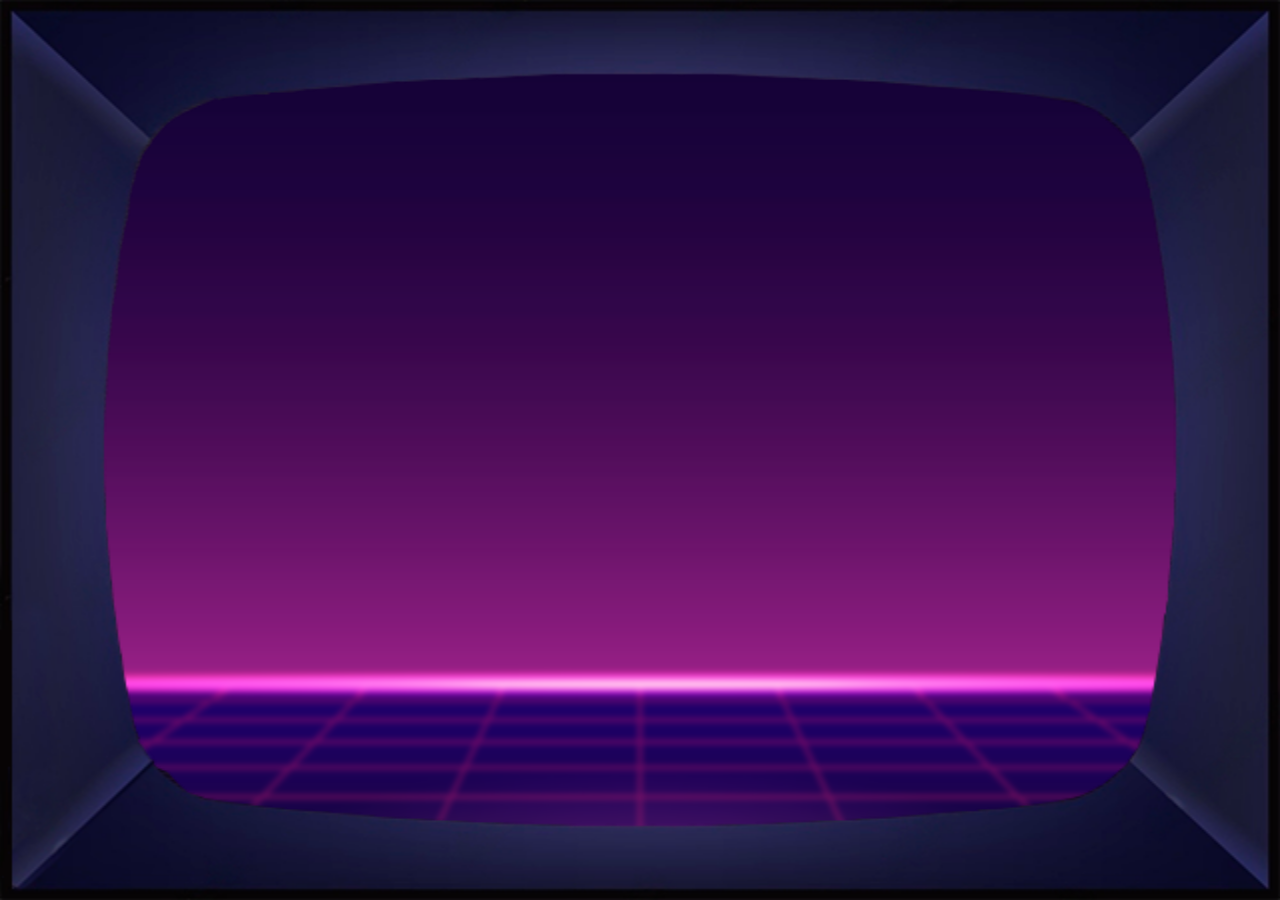
==== Site-Institucional/index.html @ 6da376a3 "Início do site institucional" ====
<!DOCTYPE html>
<html lang="en">
  <head>
    <meta charset="UTF-8" />
    <meta http-equiv="X-UA-Compatible" content="IE=edge" />
    <meta name="viewport" content="width=device-width, initial-scale=1.0" />
    <title>Home | ChessBit</title>
    <link rel="stylesheet" type="text/css" href="css/index-style.css" />
  </head>
  <body>
    <div class="background">
      <div class="background-image"></div>
      <div class="overlay"></div>
    </div>
  </body>
</html>
---- Site-Institucional/css/index-style.css ----
body {
  margin: 0;
  padding: 0;
}

.background {
  position: relative;
  height: 100vh;
  width: 100vw;
  overflow: hidden;
}

.background-image {
  background-image: url("../assets/91656.jpg");
  background-repeat: no-repeat;
  background-size: cover;
  background-position: center;
  z-index: 0;
  margin: 0;
  padding: 0;
  filter: blur(3px);
  height: 100%;
  width: 100%;
}

.overlay {
  background-image: url("../assets/arcade-screen.png");
  z-index: 1;
  background-size: 100% 100%;
  height: 100vh;
  width: 100vw;
  position: absolute;
  top: 0;
  left: 0;
}
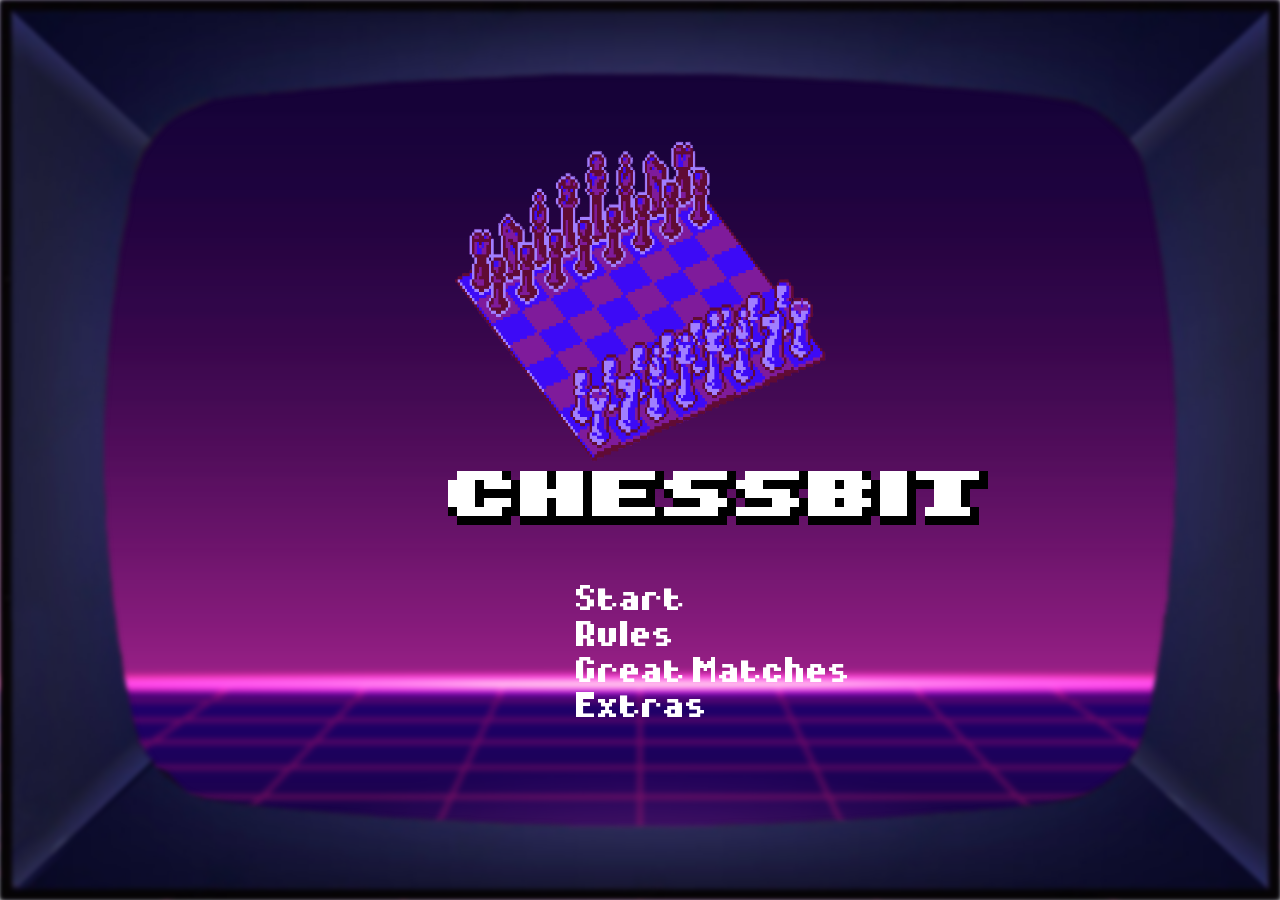
==== commit 6d45d631: "Adicionando html home, arquivos fontes e css home ainda não finalizados" ====
--- a/Site-Institucional/index.html
+++ b/Site-Institucional/index.html
@@ -9,8 +9,19 @@
   </head>
   <body>
     <div class="background">
-      <div class="background-image"></div>
+      <div class="background-imagem"></div>
       <div class="overlay"></div>
+      <div class="conteudo">
+        <div class="conteudo-imagem"></div>
+        <div class="conteudo-logo">ChessBit</div>
+        <div class="conteudo-logo2">ChessBit</div>
+        <div class="conteudo-opcoes">
+          <span class="options">Start</span>
+          <span class="options">Rules</span>
+          <span class="options">Great Matches</span>
+          <span class="options">Extras</span>
+        </div>
+      </div>
     </div>
   </body>
 </html>
--- a/Site-Institucional/css/index-style.css
+++ b/Site-Institucional/css/index-style.css
@@ -1,8 +1,26 @@
+/* Fontes */
+@font-face {
+  font-family: "Arcade-In";
+  src: url("../fonts/8-bit\ Arcade\ In.ttf") format("truetype");
+}
+
+@font-face {
+  font-family: "Arcade-Out";
+  src: url("../fonts/8-bit\ Arcade\ Out.ttf") format("truetype");
+}
+
+@font-face {
+  font-family: "8-Bit";
+  src: url("../fonts/Diary\ of\ an\ 8-bit\ mage.otf") format("truetype");
+}
+
+/* Site */
 body {
   margin: 0;
   padding: 0;
 }
 
+/* Definindo plano de fundo */
 .background {
   position: relative;
   height: 100vh;
@@ -10,7 +28,8 @@
   overflow: hidden;
 }
 
-.background-image {
+/* Definindo imagem de plano de fundo */
+.background-imagem {
   background-image: url("../assets/91656.jpg");
   background-repeat: no-repeat;
   background-size: cover;
@@ -23,6 +42,7 @@
   width: 100%;
 }
 
+/* Definindo overlay tela arcade */
 .overlay {
   background-image: url("../assets/arcade-screen.png");
   z-index: 1;
@@ -32,4 +52,59 @@
   position: absolute;
   top: 0;
   left: 0;
+  filter: blur(2px);
 }
+
+/* Definindo Logo ChessBit */
+
+.conteudo-imagem {
+  background-image: url("../assets/cutted-chess-board.png");
+  z-index: 1;
+  background-size: 100% 100%;
+  height: 50vh;
+  width: 30vw;
+  position: absolute;
+  top: 5%;
+  left: 35%;
+}
+
+/* Definindo Logo ChessBit */
+.conteudo-logo {
+  font-family: "Arcade-in", sans-serif;
+  font-size: 900%;
+  color: white;
+  z-index: 1;
+  height: 50vh;
+  width: 30vw;
+  position: absolute;
+  top: 47%;
+  left: 35%;
+}
+.conteudo-logo2 {
+  font-family: "Arcade-Out", sans-serif;
+  color: black;
+  font-size: 900%;
+  z-index: 1;
+  height: 50vh;
+  width: 30vw;
+  position: absolute;
+  top: 47%;
+  left: 35%;
+}
+
+.conteudo-opcoes {
+  position: absolute;
+  display: flex;
+  flex-direction: column;
+  height: 50vh;
+  width: 30vw;
+  top: 65%;
+  left: 45%;
+}
+.options {
+  font-family: "8-Bit", sans-serif;
+  font-size: 200%;
+  color: white;
+  z-index: 1;
+  margin-bottom: 1%;
+}
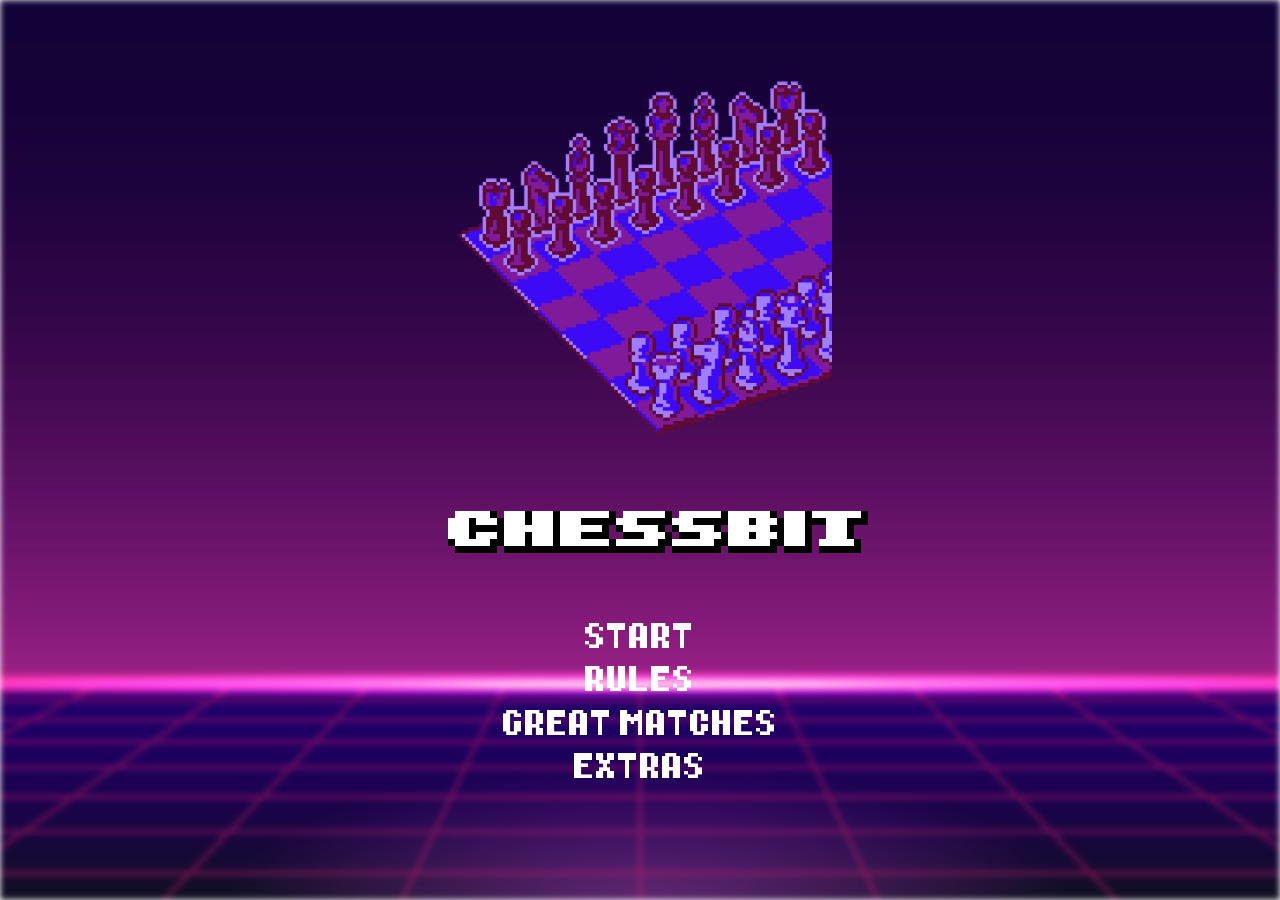
==== commit 26ad58a4: "Adicionando arquivos home e corrigindo erros" ====
--- a/Site-Institucional/index.html
+++ b/Site-Institucional/index.html
@@ -8,20 +8,32 @@
     <link rel="stylesheet" type="text/css" href="css/index-style.css" />
   </head>
   <body>
-    <div class="background">
-      <div class="background-imagem"></div>
-      <div class="overlay"></div>
-      <div class="conteudo">
+    <audio preload="auto" loop id="background-song">
+      <source src="sounds/background-song.mp3" type="audio/mpeg">
+    </audio>
+    <div class="background-imagem"></div>
+    <div class="overlay"></div>
+    <div class="conteudo">
         <div class="conteudo-imagem"></div>
-        <div class="conteudo-logo">ChessBit</div>
-        <div class="conteudo-logo2">ChessBit</div>
+        <div class="logos">
+          <div class="conteudo-logo">ChessBit</div>
+          <div class="conteudo-logo2">ChessBit</div>
+        </div>
         <div class="conteudo-opcoes">
-          <span class="options">Start</span>
-          <span class="options">Rules</span>
-          <span class="options">Great Matches</span>
-          <span class="options">Extras</span>
+          <span class="options">START</span>
+          <span class="options">RULES</span>
+          <span class="options">GREAT MATCHES</span>
+          <span class="options">EXTRAS</span>
         </div>
-      </div>
     </div>
   </body>
 </html>
+
+<script>
+  window.addEventListener("", play());
+
+  function play(){
+    var musica = document.getElementById("background-song");
+    musica.play();
+  }
+</script>
--- a/Site-Institucional/css/index-style.css
+++ b/Site-Institucional/css/index-style.css
@@ -21,20 +21,25 @@
 }
 
 /* Definindo plano de fundo */
-.background {
+.conteudo {
   position: relative;
   height: 100vh;
   width: 100vw;
   overflow: hidden;
+  display: flex;
+  flex-direction: column;
+  align-items: center;
 }
 
 /* Definindo imagem de plano de fundo */
 .background-imagem {
+  display: flex;
+  position: absolute;
   background-image: url("../assets/91656.jpg");
   background-repeat: no-repeat;
   background-size: cover;
-  background-position: center;
-  z-index: 0;
+  background-position: center bottom;
+  z-index: -2;
   margin: 0;
   padding: 0;
   filter: blur(3px);
@@ -44,8 +49,10 @@
 
 /* Definindo overlay tela arcade */
 .overlay {
+  display: flex;
+  position: absolute;
   background-image: url("../assets/arcade-screen.png");
-  z-index: 1;
+  z-index: -1;
   background-size: 100% 100%;
   height: 100vh;
   width: 100vw;
@@ -53,6 +60,7 @@
   top: 0;
   left: 0;
   filter: blur(2px);
+  display: none;
 }
 
 /* Definindo Logo ChessBit */
@@ -60,51 +68,49 @@
 .conteudo-imagem {
   background-image: url("../assets/cutted-chess-board.png");
   z-index: 1;
-  background-size: 100% 100%;
-  height: 50vh;
+  background-size: cover;
+  background-repeat: no-repeat;
+  height: 90vh;
   width: 30vw;
-  position: absolute;
-  top: 5%;
-  left: 35%;
+  margin-top: -2%;
+  display: flex;
+  /* margin-top: 2%; */
 }
 
 /* Definindo Logo ChessBit */
+.logos{
+  height: 20vh;
+  width: 30vw;
+  display: flex;
+  margin-bottom: 3%;
+}
+
 .conteudo-logo {
   font-family: "Arcade-in", sans-serif;
-  font-size: 900%;
+  font-size: 700%;
   color: white;
   z-index: 1;
-  height: 50vh;
-  width: 30vw;
   position: absolute;
-  top: 47%;
-  left: 35%;
 }
 .conteudo-logo2 {
   font-family: "Arcade-Out", sans-serif;
+  position: absolute;
+  z-index: 2;
   color: black;
-  font-size: 900%;
-  z-index: 1;
-  height: 50vh;
-  width: 30vw;
-  position: absolute;
-  top: 47%;
-  left: 35%;
+  font-size: 700%;
 }
 
 .conteudo-opcoes {
-  position: absolute;
   display: flex;
   flex-direction: column;
+  align-items: center;
   height: 50vh;
   width: 30vw;
-  top: 65%;
-  left: 45%;
 }
 .options {
   font-family: "8-Bit", sans-serif;
   font-size: 200%;
   color: white;
   z-index: 1;
-  margin-bottom: 1%;
+  margin-bottom: 3%;
 }
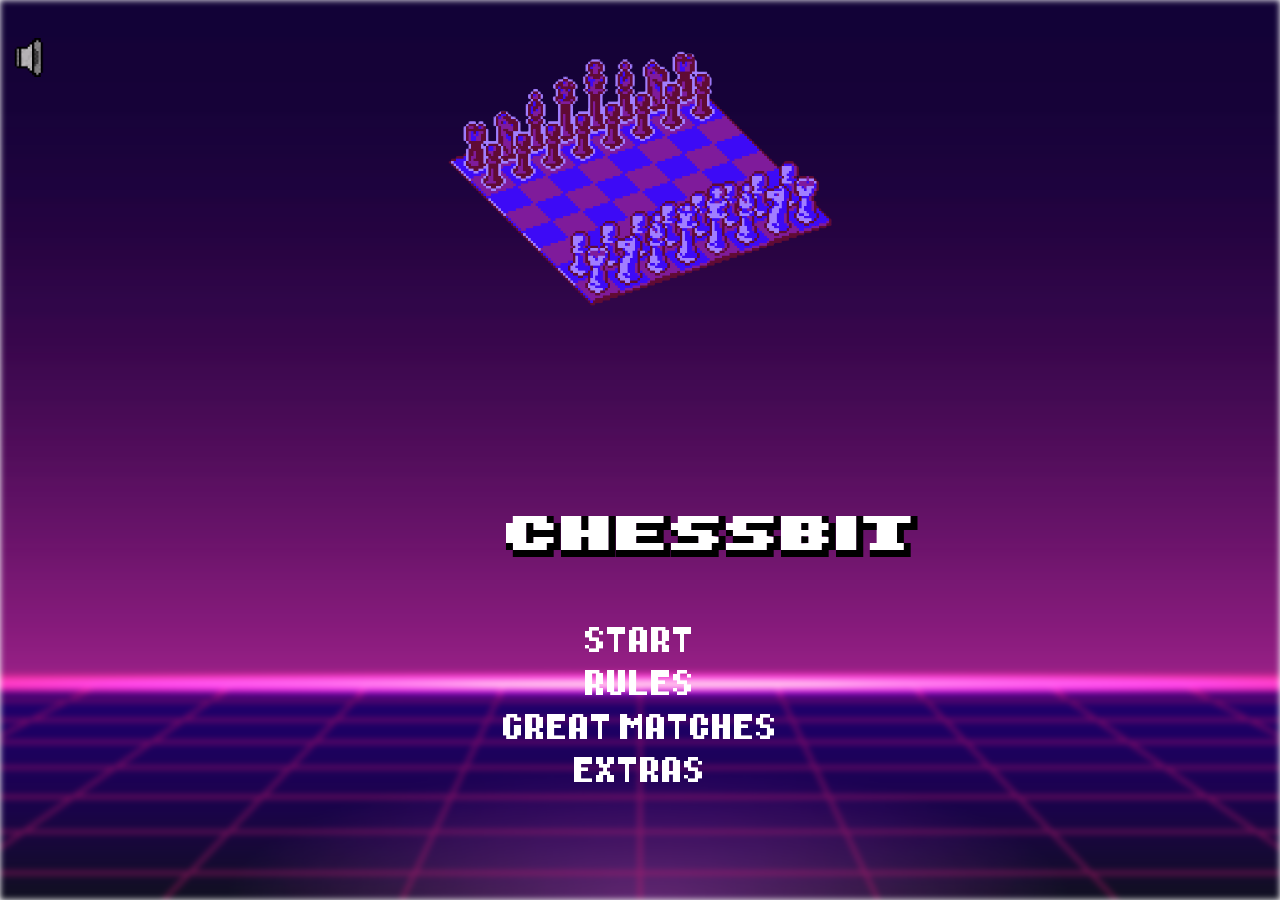
==== commit e70f163c: "Home com botão de som funcionando" ====
--- a/Site-Institucional/index.html
+++ b/Site-Institucional/index.html
@@ -8,32 +8,36 @@
     <link rel="stylesheet" type="text/css" href="css/index-style.css" />
   </head>
   <body>
-    <audio preload="auto" loop id="background-song">
-      <source src="sounds/background-song.mp3" type="audio/mpeg">
+    <audio preload="auto" id="background-song">
+      <source src="sounds/background-song.mp3" type="audio/mpeg" />
+      seu navegador não suporta HTML5
     </audio>
     <div class="background-imagem"></div>
     <div class="overlay"></div>
     <div class="conteudo">
-        <div class="conteudo-imagem"></div>
-        <div class="logos">
-          <div class="conteudo-logo">ChessBit</div>
-          <div class="conteudo-logo2">ChessBit</div>
-        </div>
-        <div class="conteudo-opcoes">
-          <span class="options">START</span>
-          <span class="options">RULES</span>
-          <span class="options">GREAT MATCHES</span>
-          <span class="options">EXTRAS</span>
-        </div>
+      <img id="sound-image" src="assets/pixel sound.png" />
+      <div class="conteudo-imagem"></div>
+      <div class="logos">
+        <div class="conteudo-logo">ChessBit</div>
+        <div class="conteudo-logo2">ChessBit</div>
+      </div>
+      <div class="conteudo-opcoes">
+        <span class="options">START</span>
+        <span class="options">RULES</span>
+        <span class="options">GREAT MATCHES</span>
+        <span class="options">EXTRAS</span>
+      </div>
     </div>
   </body>
 </html>
 
 <script>
-  window.addEventListener("", play());
+  const sound = document.getElementById("background-song");
 
-  function play(){
-    var musica = document.getElementById("background-song");
-    musica.play();
-  }
+  const imagem = document.getElementById("sound-image");
+
+  imagem.addEventListener("click", function () {
+    sound.volume = 0.2;
+    sound.play();
+  });
 </script>
--- a/Site-Institucional/css/index-style.css
+++ b/Site-Institucional/css/index-style.css
@@ -66,9 +66,9 @@
 /* Definindo Logo ChessBit */
 
 .conteudo-imagem {
-  background-image: url("../assets/cutted-chess-board.png");
+  background-image: url("../assets/Chess-Board-Cortado.png");
   z-index: 1;
-  background-size: cover;
+  background-size: contain;
   background-repeat: no-repeat;
   height: 90vh;
   width: 30vw;
@@ -78,26 +78,29 @@
 }
 
 /* Definindo Logo ChessBit */
-.logos{
+.logos {
   height: 20vh;
   width: 30vw;
   display: flex;
   margin-bottom: 3%;
+  margin-top: -5%;
 }
 
 .conteudo-logo {
   font-family: "Arcade-in", sans-serif;
-  font-size: 700%;
+  font-size: 680%;
   color: white;
   z-index: 1;
-  position: absolute;
+  /* position: absolute; */
+  margin-left: 15%;
 }
 .conteudo-logo2 {
   font-family: "Arcade-Out", sans-serif;
   position: absolute;
   z-index: 2;
   color: black;
-  font-size: 700%;
+  font-size: 680%;
+  margin-left: 4.5%;
 }
 
 .conteudo-opcoes {
@@ -114,3 +117,11 @@
   z-index: 1;
   margin-bottom: 3%;
 }
+
+#sound-image {
+  height: 4vw;
+  width: 4vw;
+  margin-left: -95%;
+  margin-top: 3%;
+  cursor: pointer;
+}
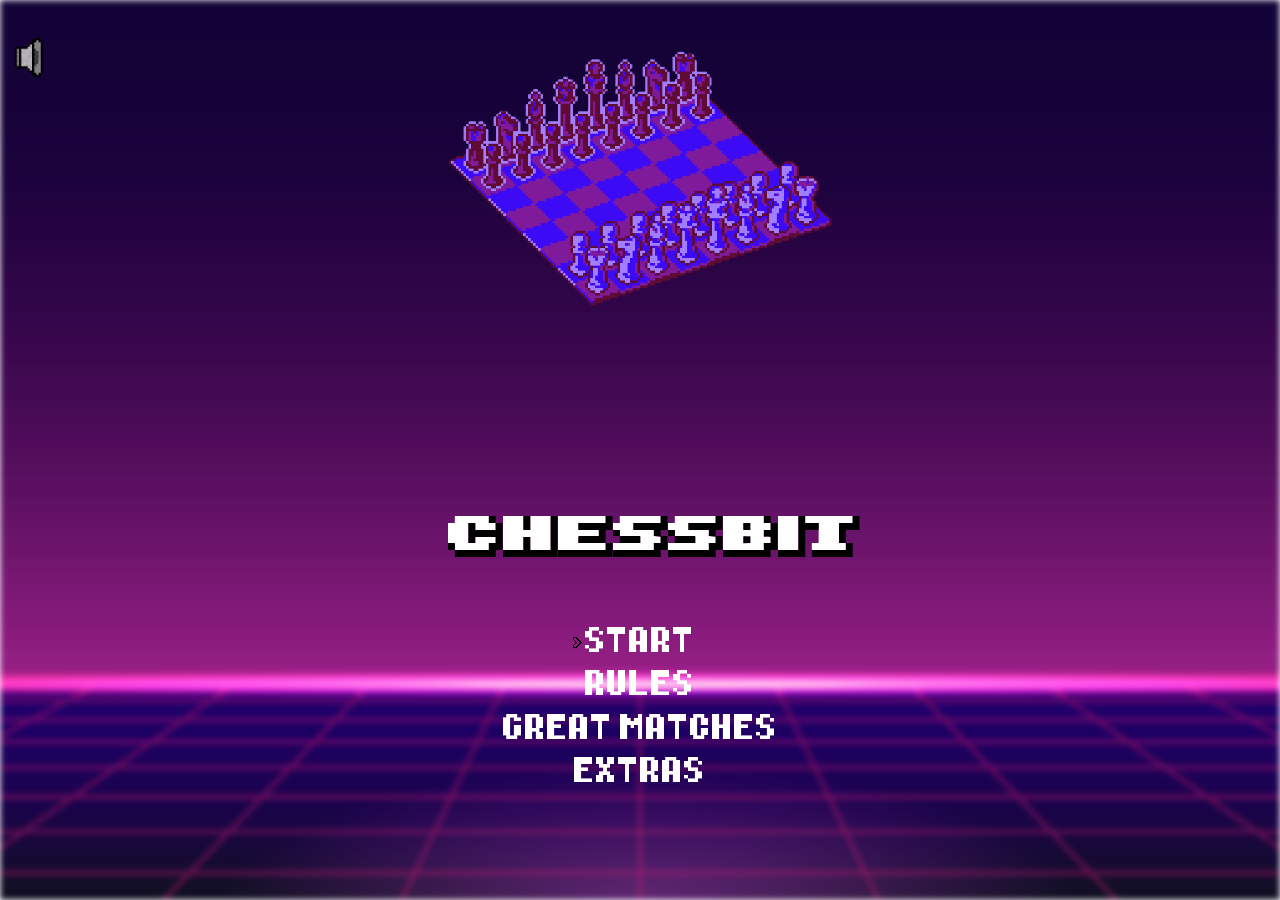
==== commit 06230e46: "Adicionando modificações home + imagens assets" ====
--- a/Site-Institucional/index.html
+++ b/Site-Institucional/index.html
@@ -8,20 +8,21 @@
     <link rel="stylesheet" type="text/css" href="css/index-style.css" />
   </head>
   <body>
-    <audio preload="auto" id="background-song">
+    <audio preload="auto" id="background-song" loop>
       <source src="sounds/background-song.mp3" type="audio/mpeg" />
       seu navegador não suporta HTML5
     </audio>
-    <div class="background-imagem"></div>
+    <div class="background-imagem" ></div>
     <div class="overlay"></div>
     <div class="conteudo">
       <img id="sound-image" src="assets/pixel sound.png" />
       <div class="conteudo-imagem"></div>
-      <div class="logos">
+      <div class="logos" id="">
         <div class="conteudo-logo">ChessBit</div>
         <div class="conteudo-logo2">ChessBit</div>
       </div>
       <div class="conteudo-opcoes">
+        <img src="assets/Selector.png" class="selector">
         <span class="options">START</span>
         <span class="options">RULES</span>
         <span class="options">GREAT MATCHES</span>
@@ -33,11 +34,21 @@
 
 <script>
   const sound = document.getElementById("background-song");
-
   const imagem = document.getElementById("sound-image");
 
+  var soundON = false;
+
   imagem.addEventListener("click", function () {
-    sound.volume = 0.2;
-    sound.play();
+    if(!soundON){
+      soundON = true;
+      sound.volume = 0.2;
+      sound.play();
+
+    } else{
+      soundON = false;
+      sound.pause();
+    };
   });
+
+
 </script>
--- a/Site-Institucional/css/index-style.css
+++ b/Site-Institucional/css/index-style.css
@@ -91,8 +91,8 @@
   font-size: 680%;
   color: white;
   z-index: 1;
-  /* position: absolute; */
-  margin-left: 15%;
+  position: absolute;
+  /* margin-left: 15%; */
 }
 .conteudo-logo2 {
   font-family: "Arcade-Out", sans-serif;
@@ -100,7 +100,7 @@
   z-index: 2;
   color: black;
   font-size: 680%;
-  margin-left: 4.5%;
+  /* margin-left: 15%; */
 }
 
 .conteudo-opcoes {
@@ -109,6 +109,7 @@
   align-items: center;
   height: 50vh;
   width: 30vw;
+  position: relative;
 }
 .options {
   font-family: "8-Bit", sans-serif;
@@ -125,3 +126,12 @@
   margin-top: 3%;
   cursor: pointer;
 }
+
+.selector{
+  /* display: none; */
+  position: absolute;
+  left: 30%;
+  /* top: 100%; */
+  height: 32px;
+
+}
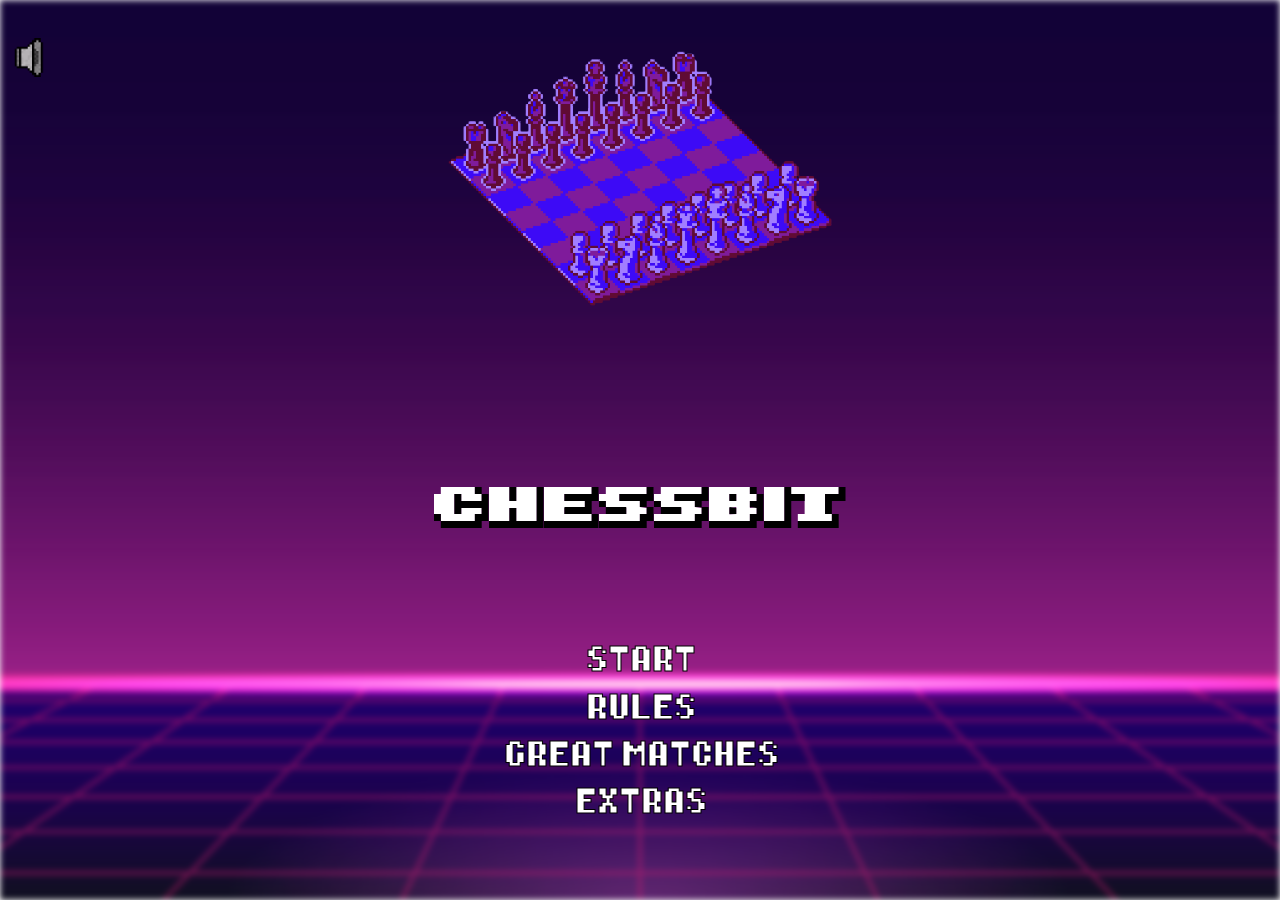
==== commit 22b91b48: "site com sons de menu e selecionador" ====
--- a/Site-Institucional/index.html
+++ b/Site-Institucional/index.html
@@ -12,7 +12,14 @@
       <source src="sounds/background-song.mp3" type="audio/mpeg" />
       seu navegador não suporta HTML5
     </audio>
-    <div class="background-imagem" ></div>
+    <audio id="select_option" preload="auto">
+      <source
+        src="sounds/coin-collect-retro-8-bit-sound-effect-145251.mp3"
+        type="audio/mpeg"
+      />
+      seu navegador não suporta HTML5
+    </audio>
+    <div class="background-imagem"></div>
     <div class="overlay"></div>
     <div class="conteudo">
       <img id="sound-image" src="assets/pixel sound.png" />
@@ -22,33 +29,61 @@
         <div class="conteudo-logo2">ChessBit</div>
       </div>
       <div class="conteudo-opcoes">
-        <img src="assets/Selector.png" class="selector">
-        <span class="options">START</span>
-        <span class="options">RULES</span>
-        <span class="options">GREAT MATCHES</span>
-        <span class="options">EXTRAS</span>
+        <div class="options">
+          <img src="assets/Selector2.png" class="seta hidden" id="seta1" />
+          <span class="options_text">START</span>
+        </div>
+        <div class="options">
+          <img src="assets/Selector2.png" class="seta hidden" id="seta2" />
+          <span class="options_text">RULES</span>
+        </div>
+        <div class="options">
+          <img src="assets/Selector2.png" class="seta hidden" id="seta3" />
+          <span class="options_text">GREAT MATCHES</span>
+        </div>
+        <div class="options">
+          <img src="assets/Selector2.png" class="seta hidden" id="seta4" />
+          <span class="options_text">EXTRAS</span>
+        </div>
       </div>
     </div>
   </body>
 </html>
 
 <script>
-  const sound = document.getElementById("background-song");
-  const imagem = document.getElementById("sound-image");
+  document.addEventListener("DOMContentLoaded", function () {
+    const sound = document.getElementById("background-song");
+    const imagem = document.getElementById("sound-image");
 
-  var soundON = false;
+    var soundON = false;
 
-  imagem.addEventListener("click", function () {
-    if(!soundON){
-      soundON = true;
-      sound.volume = 0.2;
-      sound.play();
+    // Função para play e pouse musica
+    imagem.addEventListener("click", function () {
+      if (!soundON) {
+        soundON = true;
+        sound.volume = 0.2;
+        sound.play();
+      } else {
+        soundON = false;
+        sound.pause();
+      }
+    });
 
-    } else{
-      soundON = false;
-      sound.pause();
-    };
+    const div_opcoes = document.querySelector(".conteudo-opcoes");
+    const opcoes = div_opcoes.querySelectorAll("img");
+    const texto_opcoes = div_opcoes.querySelectorAll("span");
+    const select_option_sound = document.getElementById("select_option");
+
+    for (let i = 0; i < opcoes.length; i++) {
+      texto_opcoes[i].addEventListener("mouseover", () => {
+        opcoes[i].classList.remove("hidden");
+        select_option_sound.play();
+      });
+
+      texto_opcoes[i].addEventListener("mouseout", () => {
+        opcoes[i].classList.add("hidden");
+        select_option_sound.load();
+      });
+    }
   });
-
-
 </script>
--- a/Site-Institucional/css/index-style.css
+++ b/Site-Institucional/css/index-style.css
@@ -29,6 +29,18 @@
   display: flex;
   flex-direction: column;
   align-items: center;
+}
+
+/* Definindo imagem controle da musica */
+#sound-image {
+  height: 4vw;
+  width: 4vw;
+  margin-left: -95%;
+  margin-top: 3%;
+}
+
+#sound-image:hover {
+  cursor: pointer;
 }
 
 /* Definindo imagem de plano de fundo */
@@ -63,7 +75,7 @@
   display: none;
 }
 
-/* Definindo Logo ChessBit */
+/* Definindo Imagem logo ChessBit */
 
 .conteudo-imagem {
   background-image: url("../assets/Chess-Board-Cortado.png");
@@ -77,13 +89,14 @@
   /* margin-top: 2%; */
 }
 
-/* Definindo Logo ChessBit */
+/* Definindo Texto logo ChessBit */
 .logos {
-  height: 20vh;
+  height: 30vh;
   width: 30vw;
   display: flex;
   margin-bottom: 3%;
   margin-top: -5%;
+  justify-content: center;
 }
 
 .conteudo-logo {
@@ -103,6 +116,7 @@
   /* margin-left: 15%; */
 }
 
+/* Definindo opções do menu */
 .conteudo-opcoes {
   display: flex;
   flex-direction: column;
@@ -110,28 +124,39 @@
   height: 50vh;
   width: 30vw;
   position: relative;
+  /* background-color: aqua; */
 }
+
+.options_text:hover {
+  cursor: pointer;
+}
+
 .options {
   font-family: "8-Bit", sans-serif;
   font-size: 200%;
   color: white;
   z-index: 1;
   margin-bottom: 3%;
+  display: flex;
+  align-items: center;
+  justify-content: center;
+  width: 80%;
+  /* background-color: red; */
 }
 
-#sound-image {
-  height: 4vw;
-  width: 4vw;
-  margin-left: -95%;
-  margin-top: 3%;
-  cursor: pointer;
+.seta {
+  height: 60%;
+  /* display: none; */
+  /* background-color: blueviolet; */
 }
 
-.selector{
-  /* display: none; */
-  position: absolute;
-  left: 30%;
-  /* top: 100%; */
-  height: 32px;
+.options_text {
+  margin-left: 2%;
+  margin-top: 1.2%;
+  -webkit-text-stroke: 1px #000;
+}
 
+.hidden {
+  display: none;
+  /* background-color: blue; */
 }
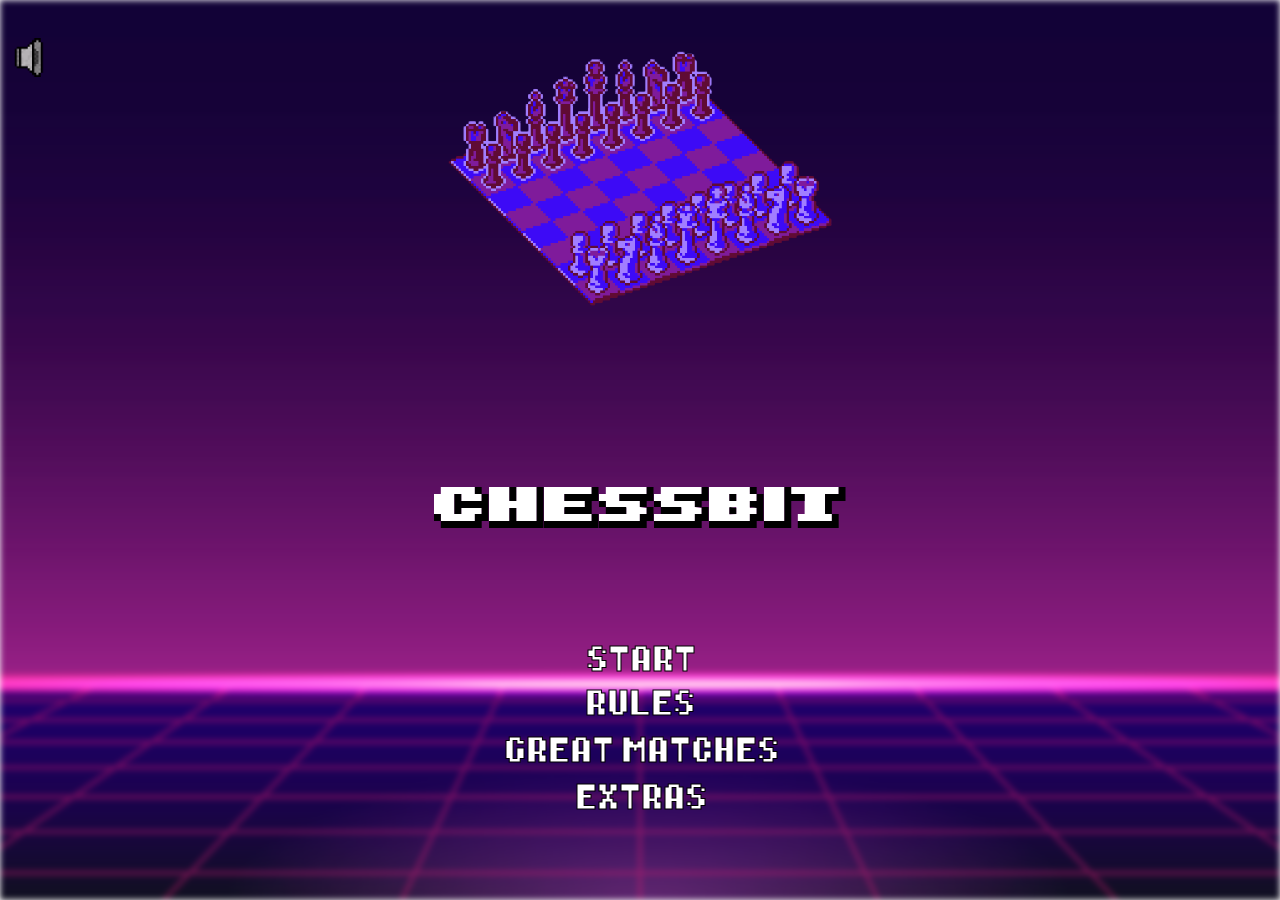
==== commit e40dfd9c: "Alterações Rules" ====
--- a/Site-Institucional/index.html
+++ b/Site-Institucional/index.html
@@ -35,7 +35,7 @@
         </div>
         <div class="options">
           <img src="assets/Selector2.png" class="seta hidden" id="seta2" />
-          <span class="options_text">RULES</span>
+          <a href="rules.html"><span class="options_text">RULES</span></a>
         </div>
         <div class="options">
           <img src="assets/Selector2.png" class="seta hidden" id="seta3" />
@@ -69,6 +69,7 @@
       }
     });
 
+    // Função menu opções
     const div_opcoes = document.querySelector(".conteudo-opcoes");
     const opcoes = div_opcoes.querySelectorAll("img");
     const texto_opcoes = div_opcoes.querySelectorAll("span");
--- a/Site-Institucional/css/index-style.css
+++ b/Site-Institucional/css/index-style.css
@@ -18,6 +18,11 @@
 body {
   margin: 0;
   padding: 0;
+}
+
+a {
+  text-decoration: none;
+  color: white;
 }
 
 /* Definindo plano de fundo */
